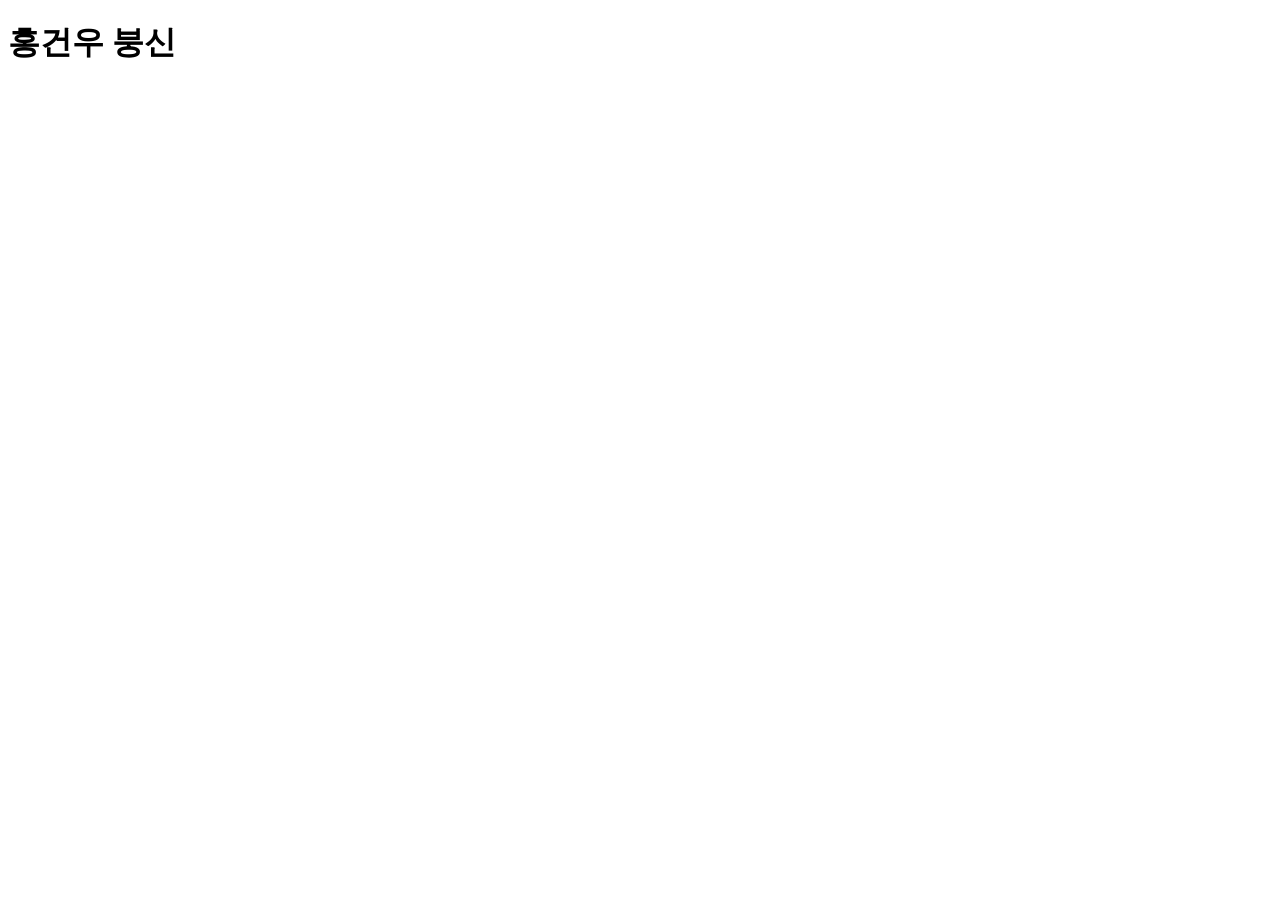
==== pra01.html @ 4257f739 "Add files via upload" ====
<!DOCTYPE html>
<html lang="ko">
<head>
    <meta charset="UTF-8">
    <meta name="viewport" content="width=device-width, initial-scale=1.0">
    <title>니기미</title>
</head>
<body>
    <h1>홍건우 붕신</h1>
</body>
</html>
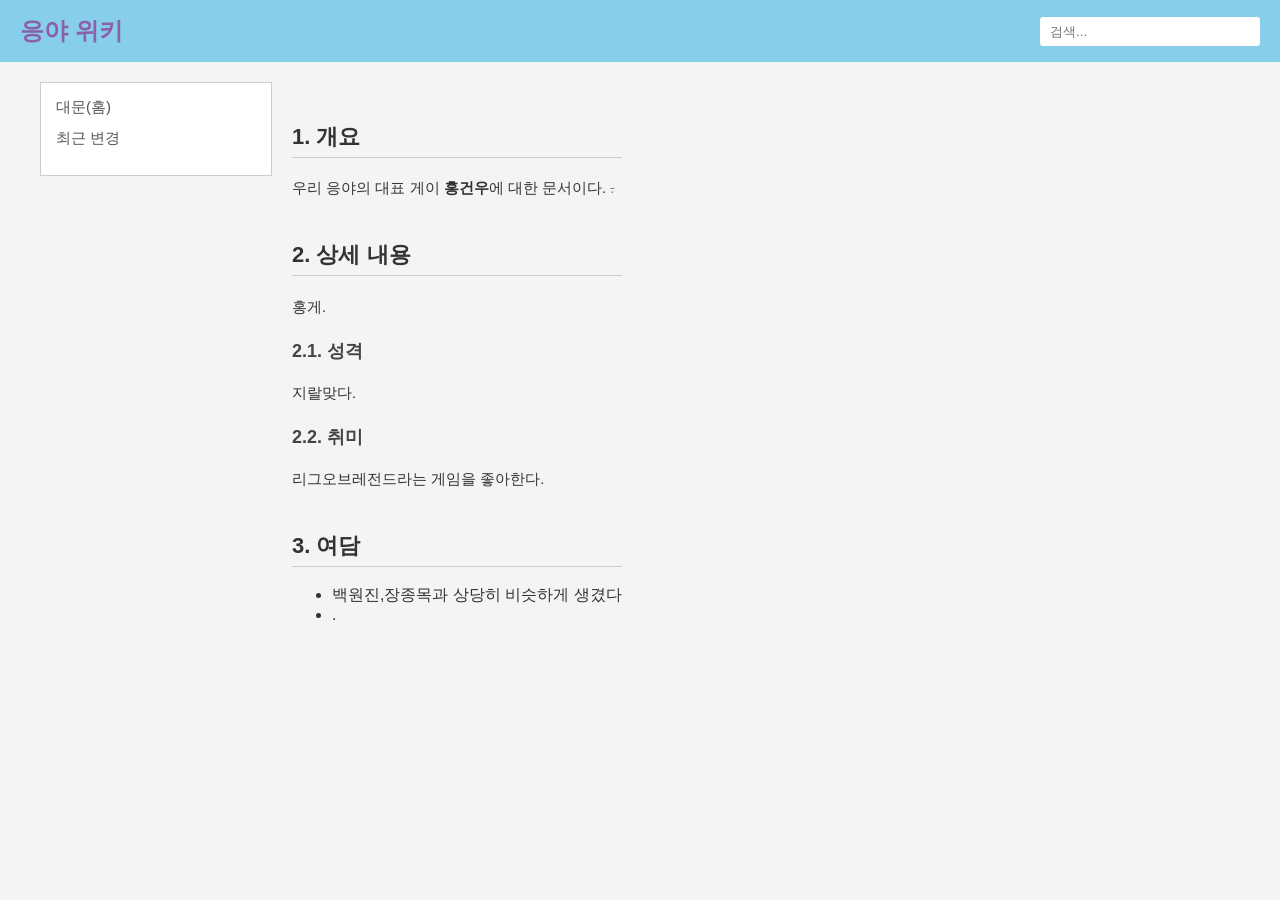
==== commit 0d34816e: "Add files via upload" ====
--- a/pra01.html
+++ b/pra01.html
@@ -3,9 +3,132 @@
 <head>
     <meta charset="UTF-8">
     <meta name="viewport" content="width=device-width, initial-scale=1.0">
-    <title>니기미</title>
+    <title>응야 위키</title>
+    <style>
+        /* 1. 전체 기본 설정 */
+        body { 
+            margin: 0; 
+            font-family: 'Malgun Gothic', 'Apple SD Gothic Neo', sans-serif; 
+            background-color: #f3f4f5; /* 위키 특유의 연한 회색 배경 */
+            color: #333; 
+        }
+        a { text-decoration: none; color: #0275d8; }
+        a:hover { text-decoration: underline; }
+
+        /* 2. 상단 헤더 (나무위키 스타일의 청록색) */
+        header { 
+            background-color: skyblue; 
+            color: rgb(138, 96, 166); 
+            padding: 15px 20px; 
+            display: flex; 
+            justify-content: space-between; 
+            align-items: center; 
+        }
+        header .logo { font-size: 24px; font-weight: bold; }
+        header .search-bar input { 
+            padding: 7px 10px; 
+            border: none; 
+            border-radius: 3px; 
+            outline: none; 
+            width: 200px;
+        }
+
+        /* 3. 전체 화면 레이아웃 분할 */
+        .container { 
+            display: flex; 
+            max-width: 1200px; 
+            margin: 20px auto; 
+            padding: 0 15px; 
+        }
+
+        /* 4. 왼쪽 메뉴바 (사이드바) */
+        .sidebar { 
+            width: 200px; 
+            margin-right: 20px; 
+            background: white; 
+            padding: 15px; 
+            border: 1px solid #ccc; 
+            height: fit-content; 
+        }
+        .sidebar ul { list-style: none; padding: 0; margin: 0; }
+        .sidebar ul li { margin-bottom: 12px; font-size: 15px; }
+        .sidebar ul li a { color: #555; }
+
+        /* 5. 메인 본문 영역 */
+        .main-content { 
+            flex: 1; 
+            background: white; 
+            padding: 30px; 
+            border: 1px solid #ccc; 
+        }
+        
+        /* 6. 제목 및 목차 스타일 */
+        .document-title { font-size: 32px; border-bottom: 2px solid #ccc; padding-bottom: 10px; margin-top: 0; }
+        
+        .toc { 
+            border: 1px solid #ccc; 
+            background-color: #f9f9f9; 
+            padding: 15px; 
+            margin: 20px 0; 
+            display: inline-block; 
+            min-width: 250px;
+        }
+        .toc-title { font-weight: bold; margin-bottom: 10px; font-size: 16px; border-bottom: 1px solid #ddd; padding-bottom: 5px; }
+        .toc ul { list-style: none; padding-left: 10px; margin: 0; }
+        .toc ul li { margin-bottom: 5px; font-size: 14px; }
+        .toc ul li ul { padding-left: 15px; margin-top: 5px; } /* 하위 목차 들여쓰기 */
+
+        /* 7. 본문 제목들 (h2, h3) */
+        h2 { font-size: 22px; border-bottom: 1px solid #ccc; padding-bottom: 5px; margin-top: 40px; }
+        h3 { font-size: 18px; margin-top: 20px; color: #444; }
+
+        /* 8. 본문 텍스트 및 위키 특수 효과 */
+        p { line-height: 1.6; font-size: 15px; }
+        .wiki-bold { font-weight: bold; }
+        .wiki-del { text-decoration: line-through; color: gray; }
+        .wiki-quote { border-left: 4px solid #008275; background: #f9f9f9; padding: 10px; margin: 15px 0; color: #555; }
+    </style>
 </head>
 <body>
-    <h1>홍건우 붕신</h1>
+
+    <header>
+        <div class="logo">응야 위키</div>
+        <div class="search-bar">
+            <input type="text" placeholder="검색...">
+        </div>
+    </header>
+
+    <div class="container">
+        <nav class="sidebar">
+            <ul>
+                <li><a href="#">대문(홈)</a></li>
+                <li><a href="#">최근 변경</a></li>
+            </ul>
+        </nav>
+
+
+            <div class="content">
+                <h2 id="sec1">1. 개요</h2>
+                <p>우리 응야의 대표 게이 <span class="wiki-bold">홍건우</span>에 대한 문서이다. <span class="wiki-del">.</span></p>
+
+                <h2 id="sec2">2. 상세 내용</h2>
+                <p>홍게.</p>
+
+                <h3 id="sec2-1">2.1. 성격</h3>
+                <p>지랄맞다.</p>
+
+                <h3 id="sec2-2">2.2. 취미</h3>
+                <p>리그오브레전드라는 게임을 좋아한다.</p>
+
+                <h2 id="sec3">3. 여담</h2>
+                <ul>
+                    <li>백원진,장종목과 상당히 비슷하게 생겼다</li>
+                    <li>.</li>
+
+                </ul>
+            </div>
+        </main>
+    </div>
+
 </body>
 </html>
